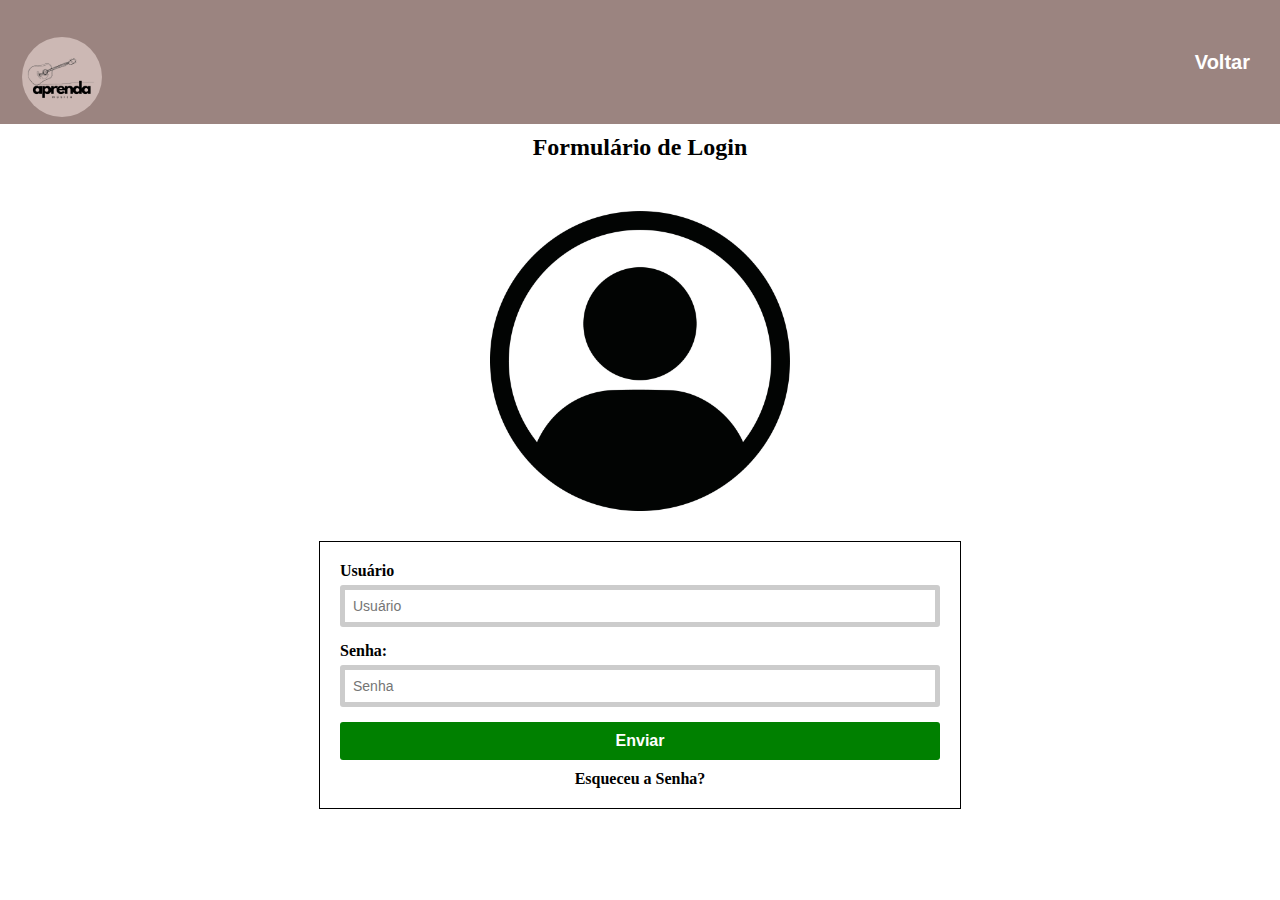
==== html/login.html @ 6e299446 "Tela de login" ====
<!DOCTYPE html>  <!-- Jacquys Barbosa da Silva -->
<html lang="en">
    <head>
        <meta charset="UTF-8">
        <meta name="viewport" content="width=device-width, initial-scale=1.0">
        <link rel="stylesheet" href="../css/style.css">
        <title>Document</title>
    </head>
    <body class="fundo-body-login">
        <nav>
            <div class="nav-links">
                <ul>
                    <img src="../img/logo-site.png" alt="Logo Aprenda Música">
                </ul>
            </div>

            <div class="nav-login">
                <a href="../html/index.html">Voltar</a>
            </div>

        </nav>

        <main id="main">
            <section id="home">
               <div class="login">
                    <h2>Formulário de Login</h2>
                    <img src="../img/user-icon.jpg" alt="Imagem user">

                    <form action="../html/index.html" method="post">
                        <label for="usuário">Usuário</label>
                        <input class="separacao"type="text" id="name" name="name" placeholder="Usuário" required>

                        <label class="separacao" for="senha">Senha:</label>
                        <input class="separacao"type="password" id="password" name="password" placeholder="Senha" required>
                        <button class="separacao" type="submit">Enviar</button>

                        <a href="../html/redefinir_senha.html">Esqueceu a Senha?</a>
                    </form>
               </div>
            </section>    
        </main>

        
        
    </body>
</html>
---- css/style.css ----
body, html{
    padding: 0;
    margin: 0;
    height: 100%;
}

/* --------------------------Navbar------------------------------ */

nav{
    background-color: #9B8480;
    padding: 5px 20px;
    list-style-type: none;
    color: white;
    display: flex;
    justify-content: space-between;
    align-items: center;

}

nav .nav-links ul{
    margin-right: 20px;
    list-style-type: none;
    margin: 0;
    padding: 0;
    display: flex;
    align-items: center;
}

nav .nav-links ul img{
    width: 80px;
    border: 2px solid transparent;
    border-radius: 50px;
}

nav .nav-links ul li a{
    color: aliceblue;
    font-size: 20px;
    font-weight: bold;
    font-family: 'Trebuchet MS', 'Lucida Sans Unicode', 'Lucida Grande', 'Lucida Sans', Arial, sans-serif;
    text-decoration: none;
    padding: 15px;
    
}

nav .nav-login {
    background-color: #6271A3;
}

nav .nav-login a{
    text-decoration: none;
    color: white;
    font-size: 20px;
    font-family: 'Trebuchet MS', 'Lucida Sans Unicode', 'Lucida Grande', 'Lucida Sans', Arial, sans-serif;
    font-weight: bold;
    border: 10px solid transparent;
}

a:hover{
    background-color: #D5DCE5;
    border: 1px solid;
    border-radius: 10px;
}

nav .nav-login{
    background-color: #9B8480;
}

/* --------------------------Body------------------------------ */

.secao{
    margin-top: 10px;
    height: 100%;
    border: 3px solid ;
    border-radius: 10px;
    background-color: white;
}

body{
    background-color: #6271A3;
}
/* --------------------------seção1------------------------------ */

#id-secao1 p{
    display: flex;
    justify-content: end;
    align-items: end;
    margin-right: 400px;
}

#id-secao1 h{
    display: flex;
    justify-content: end;
    align-items: end;
    margin-right: 400px;
}

/* --------------------------footer------------------------------ */

h2{
    margin-top: 10px;
}
img{
    margin-top: 30px;
    width: 300px;
}
form{
    margin-top: 30px;
    display: flex;
    flex-direction: column;
    width: 600px;
    border: 1px solid;
    padding: 20px;
    
}

.fundo-body-login div{
    display: flex;
    flex-direction: column;
    align-items: center;
    font-weight: bold;
}

.separacao{
    margin-top: 5px;
}

button{
    background-color: green; 
    color: #fff; 
    padding: 10px 20px; 
    border: none; 
    border-radius: 3px; 
    font-size: 16px; 
    font-weight: bold;
    cursor: pointer; 
}

input{
    padding: 8px; 
    margin-bottom: 10px;
    border: 5px solid #ccc; 
    border-radius: 3px; 
    font-size: 14px; 
    font-family: Arial, sans-serif;
}

.login a{
    text-decoration: none;
    color: black;
    margin-top: 10px;
    display: flex;
    justify-content: center;
}

.fundo-body-login{
    background-color: white !important;
}
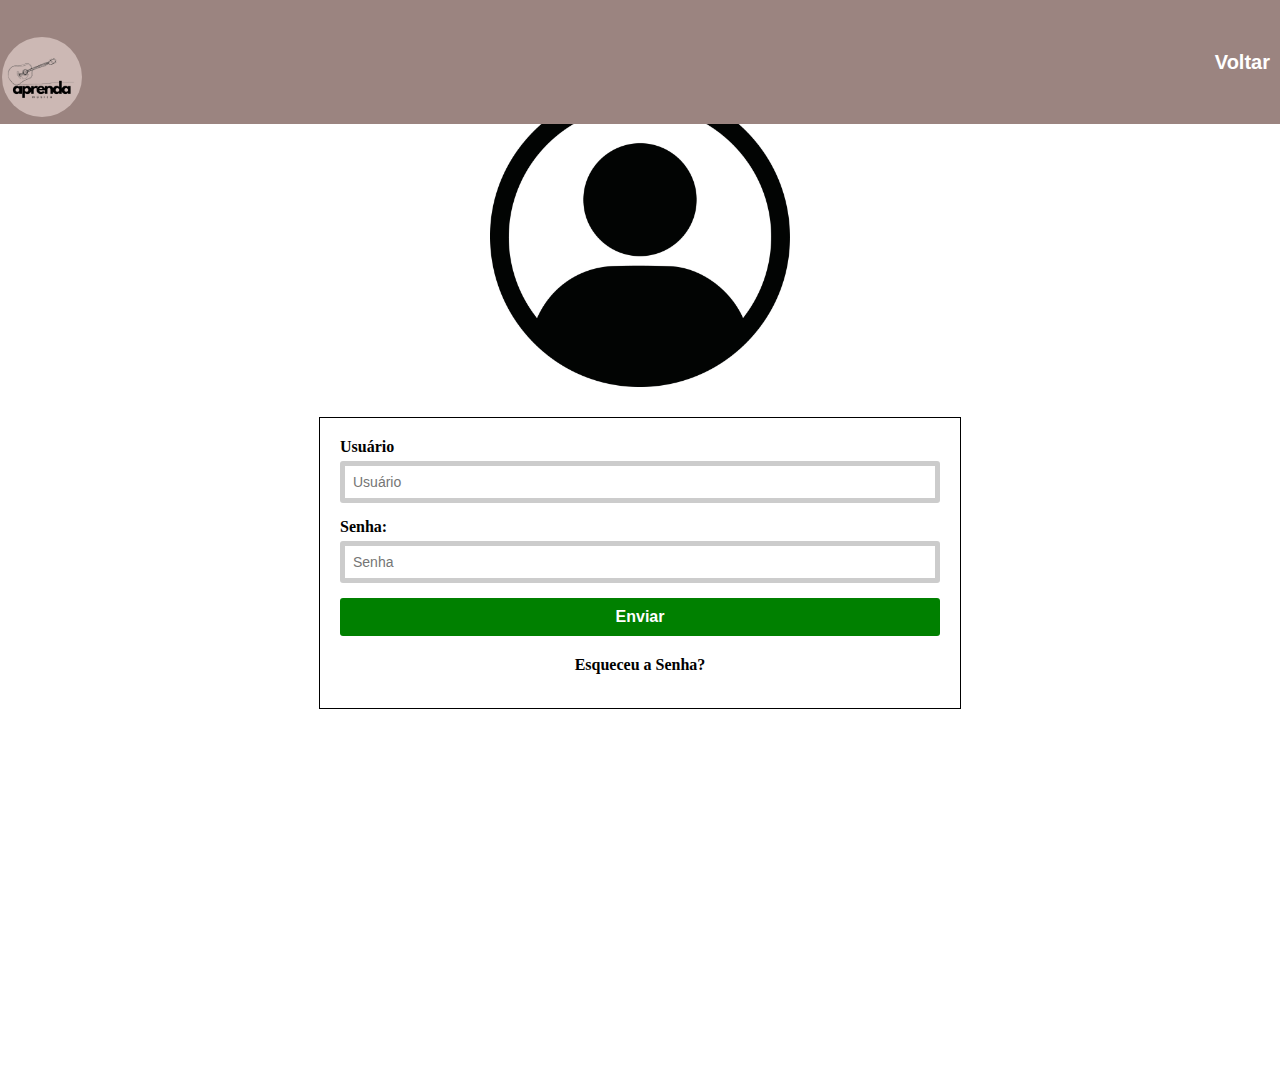
==== commit 4d0c0837: "Ajuste da página inicial" ====
--- a/html/login.html
+++ b/html/login.html
@@ -7,7 +7,7 @@
         <title>Document</title>
     </head>
     <body class="fundo-body-login">
-        <nav>
+        <nav class="nav">
             <div class="nav-links">
                 <ul>
                     <img src="../img/logo-site.png" alt="Logo Aprenda Música">
--- a/css/style.css
+++ b/css/style.css
@@ -8,12 +8,18 @@
 
 nav{
     background-color: #9B8480;
-    padding: 5px 20px;
+    padding: 5px 0px;
+    margin-bottom: 100px;
     list-style-type: none;
     color: white;
     display: flex;
     justify-content: space-between;
     align-items: center;
+    position: fixed;
+    width: 100%;
+    top: 0;
+    left: 0;
+    z-index: 1000;
 
 }
 
@@ -23,6 +29,10 @@
     margin: 0;
     padding: 0;
     display: flex;
+    align-items: center;
+    margin: 0;
+    padding: 0;
+    justify-content: space-between;
     align-items: center;
 }
 
@@ -68,8 +78,7 @@
 /* --------------------------Body------------------------------ */
 
 .secao{
-    margin-top: 10px;
-    height: 100%;
+    height: 100vh;
     border: 3px solid ;
     border-radius: 10px;
     background-color: white;
@@ -79,6 +88,9 @@
     background-color: #6271A3;
 }
 /* --------------------------seção1------------------------------ */
+.secao1{
+    margin-top: 123px;
+}
 
 #id-secao1 p{
     display: flex;
@@ -94,7 +106,7 @@
     margin-right: 400px;
 }
 
-/* --------------------------footer------------------------------ */
+/* --------------------------Login------------------------------ */
 
 h2{
     margin-top: 10px;
@@ -108,6 +120,7 @@
     display: flex;
     flex-direction: column;
     width: 600px;
+    height: 250px;
     border: 1px solid;
     padding: 20px;
     
@@ -147,11 +160,21 @@
 .login a{
     text-decoration: none;
     color: black;
-    margin-top: 10px;
     display: flex;
     justify-content: center;
+    margin-top: 20px;
 }
 
 .fundo-body-login{
     background-color: white !important;
+    height: 120vh;
+}
+/* --------------------------Login------------------------------ */
+footer{
+    background-color: #9B8480;
+    color: aliceblue;
+    text-align: center;
+    padding: 20px;
+    bottom: 0;
+    width: 97.3%;
 }